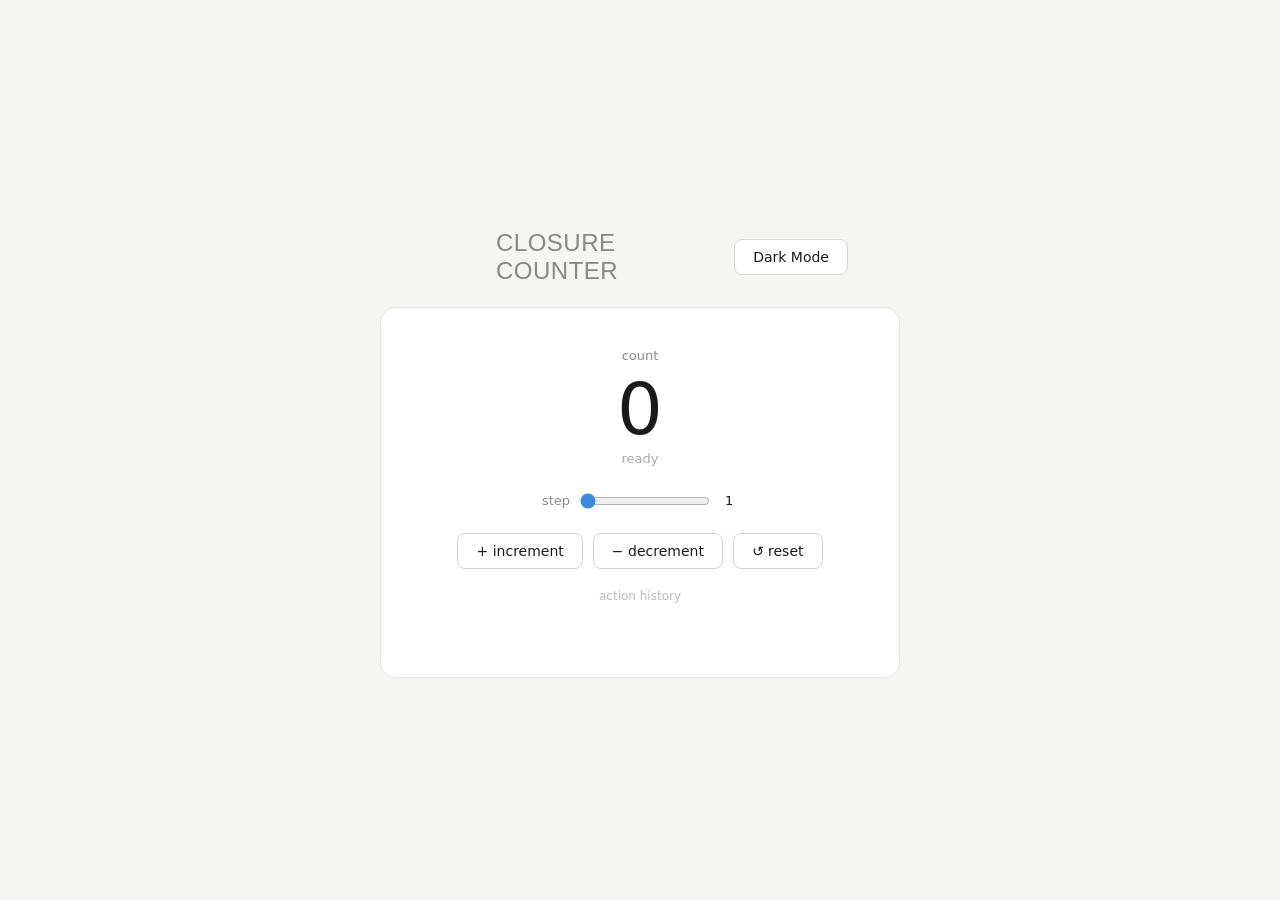
==== index.html @ b0abb2ec "Rename closure-counter.html to index.html" ====
<!DOCTYPE html>
<html lang="en">
<head>
  <meta charset="UTF-8" />
  <meta name="viewport" content="width=device-width, initial-scale=1.0" />
  <title>Closure Counter</title>
  <link rel="stylesheet" href="style.css" />

  <!-- load script.js with defer so the HTML is parsed first and DOM elements exist
       before the external script runs -->
  <script src="script.js" defer></script>
</head>
<body>

<div class="container">
  <div class="header-row">
    <h1>closure <br> counter</h1>
    <button class="reset-btn toggle-dark-btn" onclick="toggleDarkMode()">Dark Mode</button>
  </div>
  <div class="counter-card">
    <p class="count-label">count</p>
    <p class="display" id="display">0</p>
    <p class="action-label" id="action-label">ready</p>

    <div class="step-row">
      <label for="step">step</label>
      <input type="range" id="step" min="1" max="10" value="1" step="1" />
      <span class="step-val" id="step-out">1</span>
    </div>

    <div class="btn-row">
      <button onclick="handleIncrement()">+ increment</button>
      <button onclick="handleDecrement()">− decrement</button>
      <button onclick="handleReset()">↺ reset</button>
    </div>

    <p class="history-label">action history</p>
    <div class="history" id="history"></div>
  </div>

<!-- CODING PREVIEW OF JAVASCRIPT if activated it will show the JS coding section -->
<!--
  <div class="code-section">
    <p class="code-title">the closure powering this counter</p>
    <pre><span class="kw">function</span> <span class="fn">makeCounter</span>(initialValue = 0) {
  <span class="cm">// count lives inside makeCounter's scope</span>
  <span class="kw">let</span> <span class="hl">count</span> = initialValue;
  <span class="kw">let</span> <span class="hl">history</span> = [];

  <span class="cm">// returned methods "close over" count & history</span>
  <span class="kw">return</span> {
    increment(step = 1) {
      <span class="hl">count</span> += step;
      <span class="hl">history</span>.push({ action: <span class="kw">"+"</span> + step, value: <span class="hl">count</span> });
      <span class="kw">return</span> <span class="hl">count</span>;
    },
    decrement(step = 1) {
      <span class="hl">count</span> -= step;
      <span class="hl">history</span>.push({ action: <span class="kw">"-"</span> + step, value: <span class="hl">count</span> });
      <span class="kw">return</span> <span class="hl">count</span>;
    },
    reset() {
      <span class="hl">count</span> = initialValue;
      <span class="hl">history</span> = [];
      <span class="kw">return</span> <span class="hl">count</span>;
    },
    getHistory() { <span class="kw">return</span> [...<span class="hl">history</span>]; },
    value()      { <span class="kw">return</span> <span class="hl">count</span>; },
  };
}

<span class="cm">// count is private — no one can access it directly</span>
<span class="kw">const</span> counter = <span class="fn">makeCounter</span>(0);</pre>
  </div>
</div> -->





<script>
  function toggleDarkMode() {
    // Toggle a class on the body to switch styles for dark mode.
    // The class is used by CSS selectors to change background and text colors.
    document.body.classList.toggle('dark-mode');
    const btn = document.querySelector('.toggle-dark-btn');
    if (btn) {
      // Update the button label so users know what mode will be enabled next.
      btn.textContent = document.body.classList.contains('dark-mode') ? 'Light Mode' : 'Dark Mode';
    }
  }
</script>
</body>
</html>
---- style.css ----
*, *::before, *::after { box-sizing: border-box; margin: 0; padding: 0; }

    body {
      font-family: system-ui, sans-serif;
      background: #f5f5f3;
      color: #1a1a1a;
      min-height: 100vh;
      display: flex;
      align-items: center;
      justify-content: center;
      padding: 2rem;
    }



    .container {
      width: 100%;
      max-width: 520px;
    }

    h1 {
      font-size: 20px;
      font-weight: 500;
      text-transform: uppercase;
      color: #888;
      margin-bottom: 1rem;
      letter-spacing: 0.02em;
      animation: tackyGlow 3s ease infinite;
    }

    @keyframes tackyGlow {
      0%, 100% {
        color: #e5201a;
       
      }
      25% {
        color: #21f0ff;
      
      }
      50% {
        color: #41ff5e;
      
      }
      75% {
        color: #ffab2d;
       
      }
    }

    /* Counter card */
    .counter-card {
      background: #fff;
      border: 1px solid #e5e5e5;
      border-radius: 16px;
      padding: 2.5rem 2rem;
      text-align: center;
      margin-bottom: 1rem;
    }

    .count-label {
      font-size: 13px;
      color: #888;
      margin-bottom: 10px;
    }

    .display {
      font-size: 72px;
      font-weight: 500;
      line-height: 1;
      margin-bottom: 6px;
      color: #1a1a1a;
      transition: color 0.15s;
    }
    .display.positive { color: #185FA5; }
    .display.negative { color: #A32D2D; }

    .action-label {
      font-size: 13px;
      color: #aaa;
      margin-bottom: 1.5rem;
      min-height: 18px;
    }

    /* Step slider */
    .step-row {
      display: flex;
      align-items: center;
      justify-content: center;
      gap: 10px;
      margin-bottom: 1.5rem;
    }
    .step-row label { font-size: 13px; color: #888; }
    input[type="range"] {
      width: 130px;
      accent-color: #378ADD;
      cursor: pointer;
    }
    .step-val { font-size: 13px; font-weight: 500; min-width: 18px; }

    /* Buttons */
    .btn-row {
      display: flex;
      gap: 10px;
      justify-content: center;
      flex-wrap: wrap;
    }
    button {
      display: inline-flex;
      align-items: center;
      gap: 6px;
      padding: 9px 18px;
      font-size: 14px;
      font-family: inherit;
      border: 1px solid #d5d5d5;
      border-radius: 8px;
      background: #fff;
      color: #1a1a1a;
      cursor: pointer;
      transition: background 0.12s, transform 0.08s;
    }
    button:hover  { background: #f5f5f3; }
    button:active { transform: scale(0.97); }

    /* History pills */
    .history-label {
      font-size: 12px;
      color: #bbb;
      margin: 1.25rem 0 8px;
    }
    .history {
      display: flex;
      gap: 6px;
      flex-wrap: wrap;
      justify-content: center;
      min-height: 26px;
    }
    .pill {
      font-size: 12px;
      font-weight: 500;
      padding: 3px 10px;
      border-radius: 20px;
    }
    .pill-up    { background: #E6F1FB; color: #0C447C; }
    .pill-down  { background: #FCEBEB; color: #791F1F; }

    /* Code block */
    .code-section {
      background: #fff;
      border: 1px solid #e5e5e5;
      border-radius: 16px;
      padding: 1.5rem;
    }
    .code-title {
      font-size: 12px;
      font-weight: 500;
      color: #888;
      margin-bottom: 12px;
      text-transform: uppercase;
      letter-spacing: 0.05em;
    }
    pre {
      font-family: 'Menlo', 'Consolas', monospace;
      font-size: 13px;
      line-height: 1.75;
      overflow-x: auto;
      color: #1a1a1a;
    }
    .kw  { color: #534AB7; }
    .fn  { color: #185FA5; }
    .cm  { color: #aaa; }
    .hl  { background: #FAEEDA; border-radius: 3px; padding: 0 2px; color: #633806; }

  /* Dark Mode */
  .toggle-dark-btn{
    margin-bottom: 12px;
  }
  /* make container a column flex so children can align individually
       and keep the header, card, and code preview stacked vertically */
    .container{ display:flex; flex-direction:column; }
    /* header row: place title left and dark mode button right on same line
       using flex so both elements stay aligned and responsive */
    .header-row{ display:flex; justify-content:space-between; align-items:center; width:100%; height: 100px;}
    .header-row h1{ margin: 0 auto; font-size: 24px; font-family: 'Orbitron', 'Arial Black', sans-serif; }
    .reset-btn{ margin:0; }


    body.dark-mode{ background:#111; color:#eee; }
    body.dark-mode .counter-card{ background:#1f1f1f; border-color:#333; }
    body.dark-mode .counter-card p,
    body.dark-mode .counter-card label,
    body.dark-mode .counter-card span,
    body.dark-mode .counter-card button{ color:#eee; }
    body.dark-mode button{ background:#252525; border-color:#444; color:#eee;  }
    body.dark-mode input[type="range"]{ accent-color:#8ab4f8; }
    body.dark-mode .history{ background:#141414; border-color:#333; }
    body.dark-mode .step-val{ color:red; }
    body.dark-mode .history{ background:#1f1f1f; }
    body.dark-mode .pill{ background:#333; color:#eee; }

    .toggle-dark-btn{
      margin-right: 10%;
    }
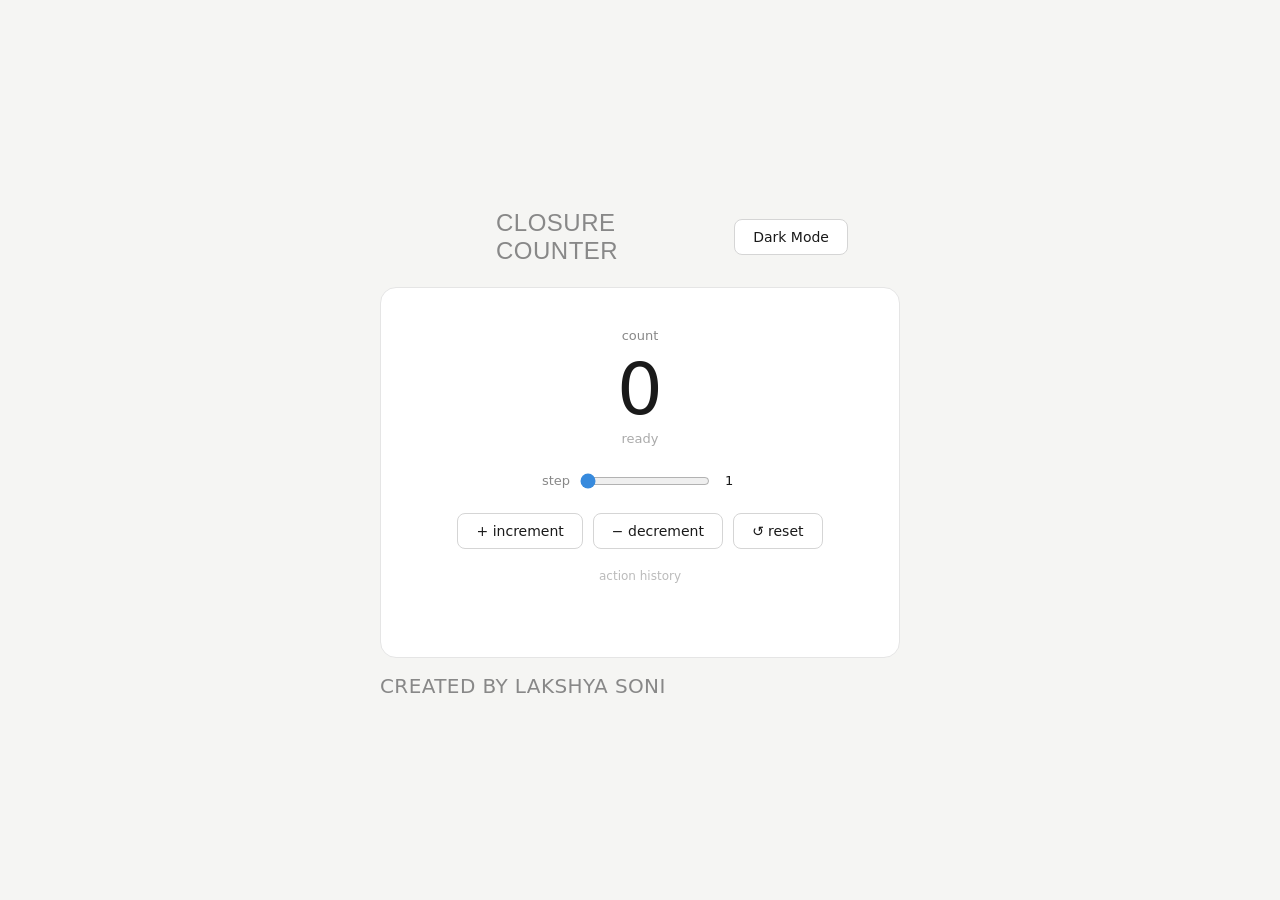
==== commit e56b75e3: "Update index.html" ====
--- a/index.html
+++ b/index.html
@@ -90,6 +90,11 @@
     }
   }
 </script>
+
+<footer>
+  <h1 class="footer-title">created by Lakshya Soni</h1>
+</footer>
+
 </body>
 </html>
  
